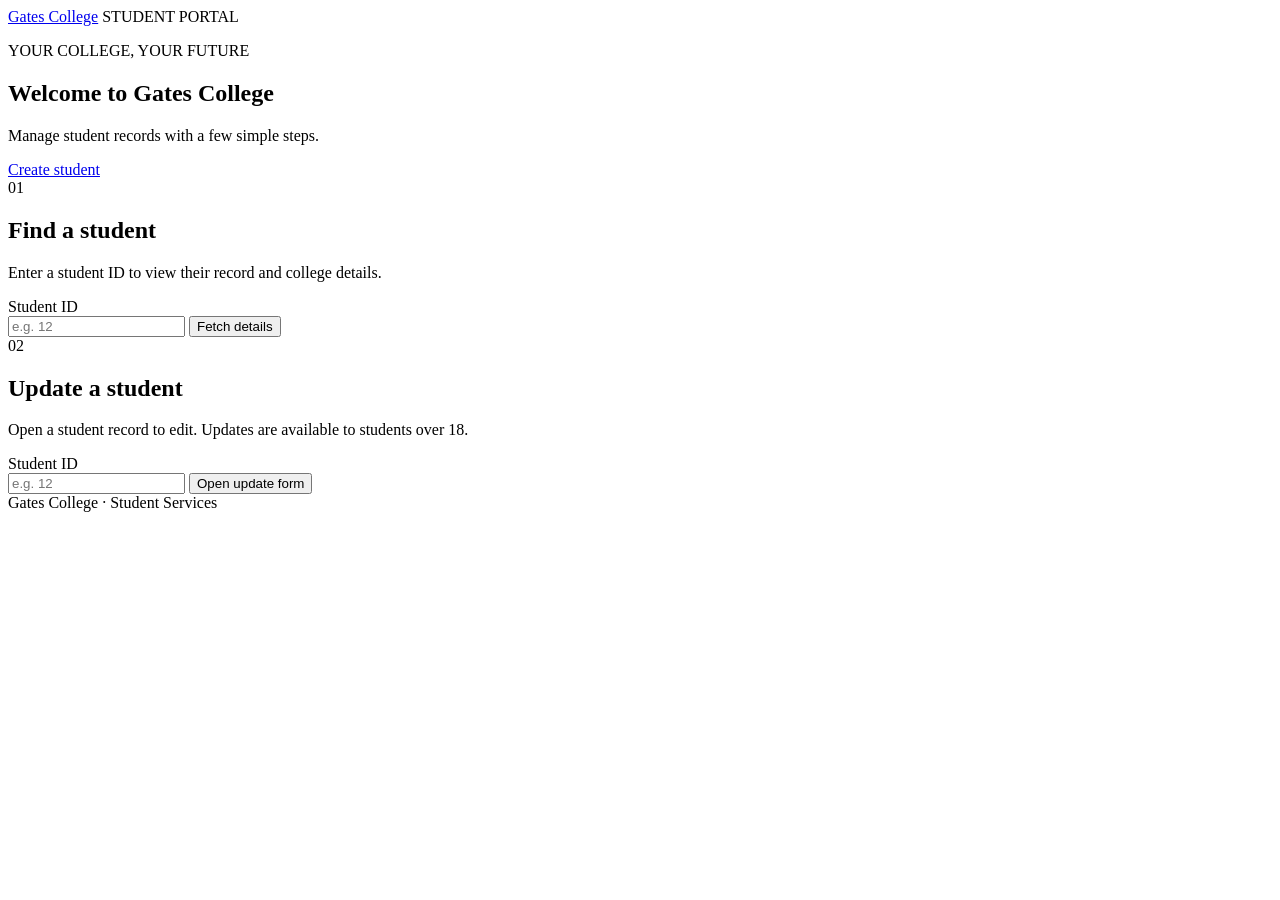
==== src/main/resources/static/index.html @ 61c348d9 "Add Gates College student portal pages Co-authored-by: Copilot <223556219+Copilot@users.noreply.gith" ====
<!DOCTYPE html>
<html lang="en">
<head>
    <meta charset="UTF-8">
    <meta name="viewport" content="width=device-width, initial-scale=1">
    <title>Gates College | Student Portal</title>
    <link rel="stylesheet" href="/styles.css">
    <script src="/app.js" defer></script>
</head>
<body data-page="home">
<header class="site-header">
    <a class="brand" href="/">Gates College</a>
    <span class="header-label">STUDENT PORTAL</span>
</header>
<main class="page-shell">
    <section class="welcome-card">
        <p class="eyebrow">YOUR COLLEGE, YOUR FUTURE</p>
        <h1>Welcome to Gates College</h1>
        <p class="intro">Manage student records with a few simple steps.</p>
        <a class="button button-primary" href="/student-form.html?mode=create">Create student</a>
    </section>

    <section class="actions-grid" aria-label="Student actions">
        <article class="action-card">
            <div class="action-icon" aria-hidden="true">01</div>
            <h2>Find a student</h2>
            <p>Enter a student ID to view their record and college details.</p>
            <form id="fetch-form" class="inline-form">
                <label for="fetch-id">Student ID</label>
                <div class="input-action">
                    <input id="fetch-id" name="id" type="number" min="1" placeholder="e.g. 12" required>
                    <button class="button button-secondary" type="submit">Fetch details</button>
                </div>
            </form>
        </article>
        <article class="action-card">
            <div class="action-icon" aria-hidden="true">02</div>
            <h2>Update a student</h2>
            <p>Open a student record to edit. Updates are available to students over 18.</p>
            <form id="update-form" class="inline-form">
                <label for="update-id">Student ID</label>
                <div class="input-action">
                    <input id="update-id" name="id" type="number" min="1" placeholder="e.g. 12" required>
                    <button class="button button-secondary" type="submit">Open update form</button>
                </div>
            </form>
        </article>
    </section>
    <section id="student-result" class="result-panel" aria-live="polite" hidden></section>
</main>
<footer class="site-footer">Gates College <span>·</span> Student Services</footer>
</body>
</html>
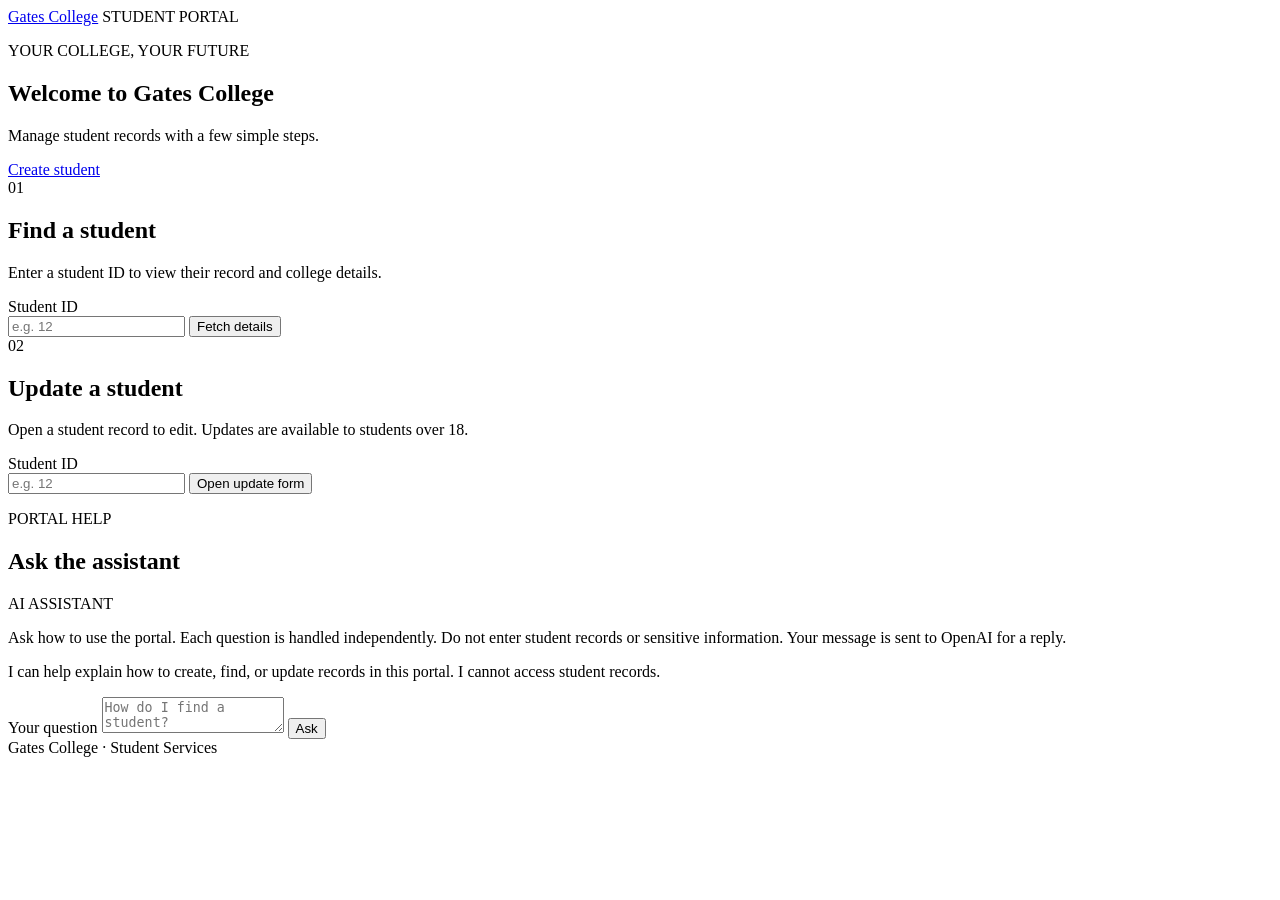
==== commit b63be2ea: "Add OpenAI portal help assistant Co-authored-by: Copilot <223556219+Copilot@users.noreply.github.com" ====
--- a/src/main/resources/static/index.html
+++ b/src/main/resources/static/index.html
@@ -47,6 +47,28 @@
         </article>
     </section>
     <section id="student-result" class="result-panel" aria-live="polite" hidden></section>
+    <section class="assistant-panel" aria-labelledby="assistant-title">
+        <div class="assistant-heading">
+            <div>
+                <p class="eyebrow">PORTAL HELP</p>
+                <h2 id="assistant-title">Ask the assistant</h2>
+            </div>
+            <span class="assistant-badge">AI ASSISTANT</span>
+        </div>
+        <p class="assistant-notice">Ask how to use the portal. Each question is handled independently. Do not enter
+            student records or sensitive information. Your message is sent to OpenAI for a reply.</p>
+        <div id="assistant-messages" class="assistant-messages" aria-live="polite" aria-label="Assistant conversation">
+            <p class="assistant-welcome">I can help explain how to create, find, or update records in this portal.
+                I cannot access student records.</p>
+        </div>
+        <form id="assistant-form" class="assistant-form">
+            <label class="sr-only" for="assistant-question">Your question</label>
+            <textarea id="assistant-question" name="message" maxlength="1000" rows="2"
+                      placeholder="How do I find a student?" required></textarea>
+            <button id="assistant-submit" class="button button-secondary" type="submit">Ask</button>
+        </form>
+        <p id="assistant-status" class="assistant-status" role="status" hidden></p>
+    </section>
 </main>
 <footer class="site-footer">Gates College <span>·</span> Student Services</footer>
 </body>
